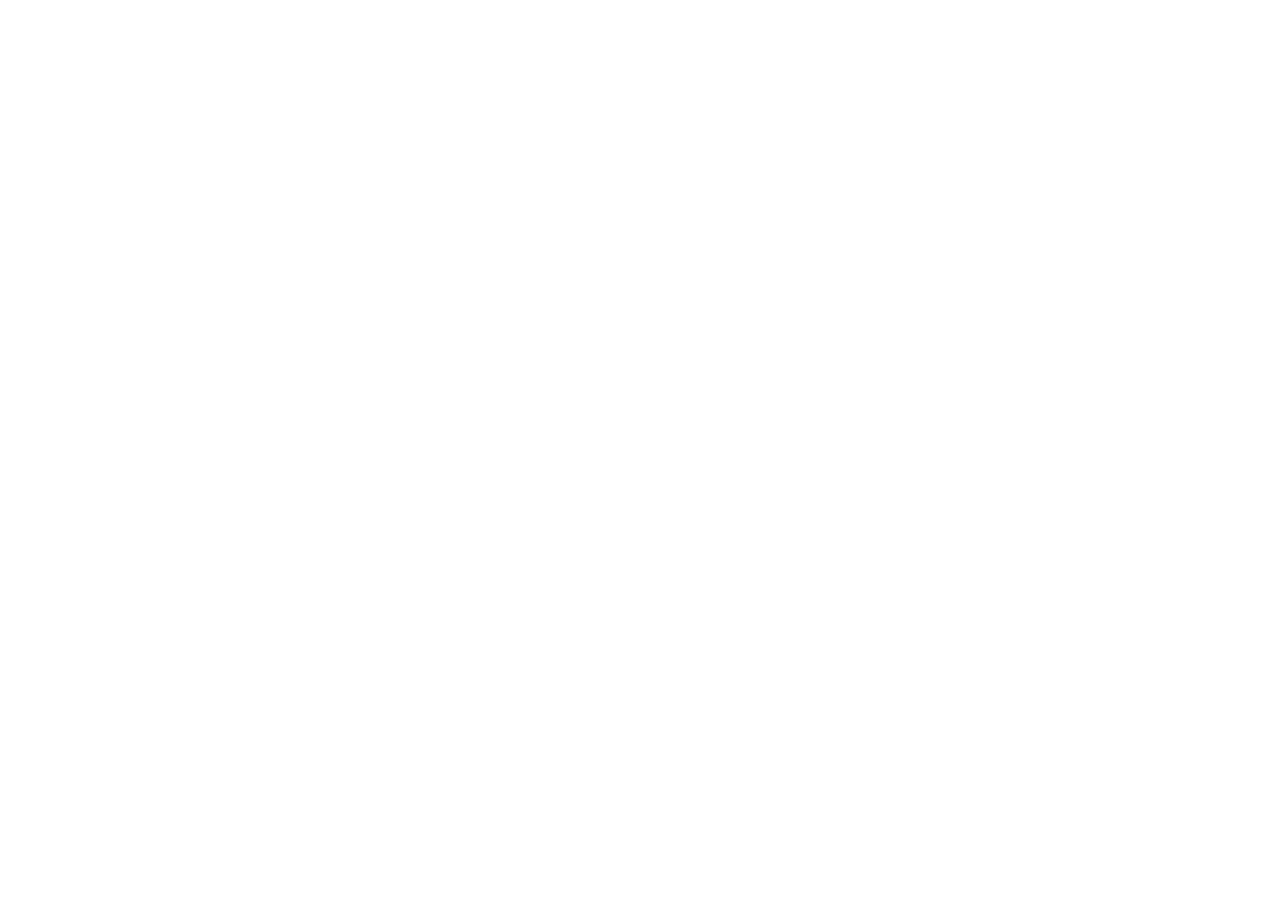
==== index.html @ 5dba3e8e "index" ====
<!DOCTYPE html>
<html lang="en">
<head>
    <meta charset="UTF-8">
    <meta http-equiv="X-UA-Compatible" content="IE=edge">
    <meta name="viewport" content="width=device-width, initial-scale=1.0">
     <link rel="icon" type="image/png" href="pad/naar/jouw/icon.png">
    <title>Through My Eyes</title>
</head>
<body>
    
</body>
</html>
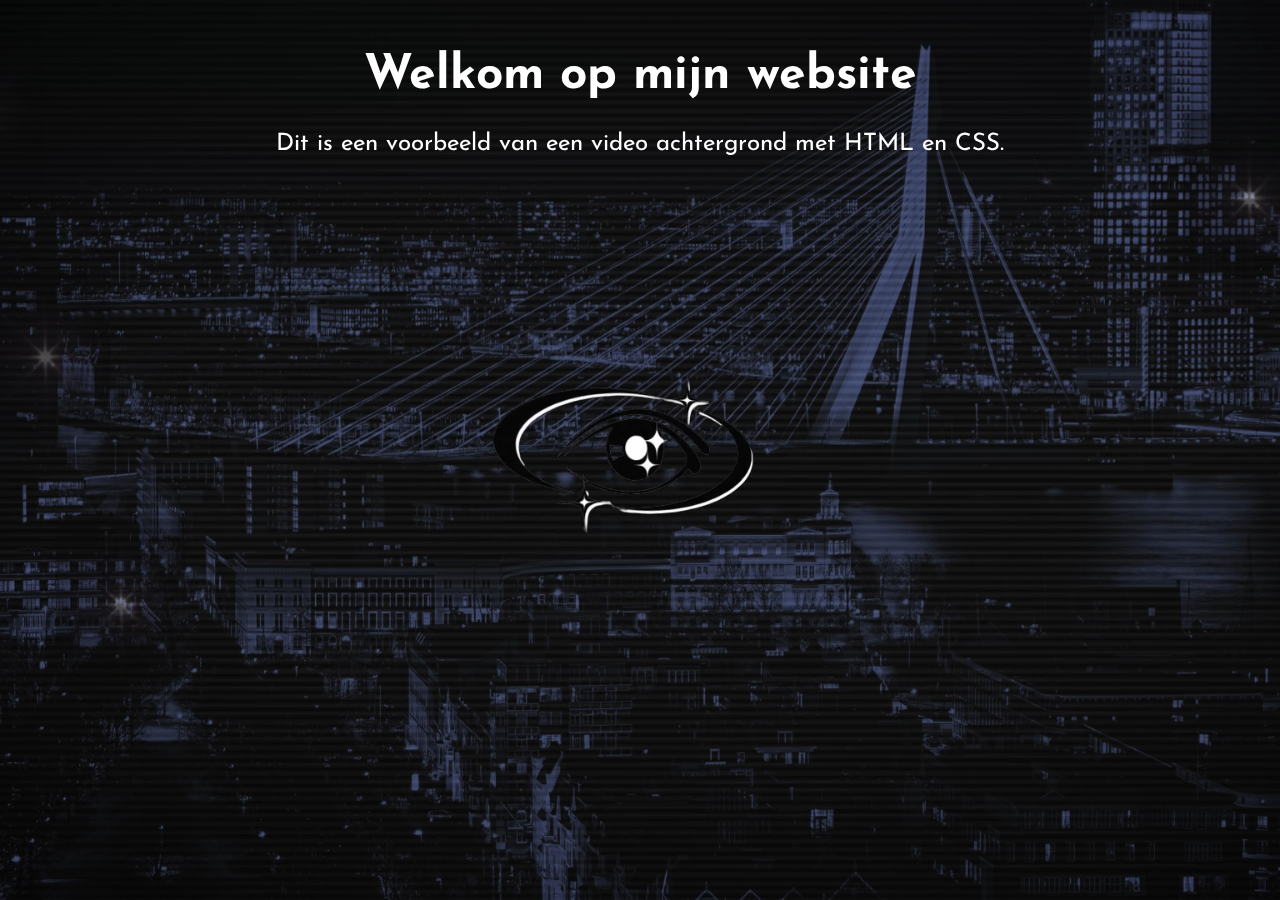
==== commit ec5893c3: "er" ====
--- a/index.html
+++ b/index.html
@@ -4,10 +4,23 @@
     <meta charset="UTF-8">
     <meta http-equiv="X-UA-Compatible" content="IE=edge">
     <meta name="viewport" content="width=device-width, initial-scale=1.0">
-     <link rel="icon" type="image/png" href="pad/naar/jouw/icon.png">
+    <link rel="preconnect" href="https://fonts.googleapis.com">
+<link rel="preconnect" href="https://fonts.gstatic.com" crossorigin>
+<link href="https://fonts.googleapis.com/css2?family=Josefin+Sans:ital,wght@0,100..700;1,100..700&family=Lato:ital,wght@0,100;0,300;0,400;0,700;0,900;1,100;1,300;1,400;1,700;1,900&display=swap" rel="stylesheet">
+     <link rel="icon" type="image/png" href="/assets/img/logo.png">
+     <link rel="stylesheet" href="style.css">
     <title>Through My Eyes</title>
 </head>
 <body>
-    
+    <div class="video-container">
+        <video autoplay muted loop id="video-background">
+          <source src="/assets/img/bg.mp4" type="video/mp4">
+          Your browser does not support the video tag.
+        </video>
+        <div class="content">
+          <h1>Welkom op mijn website</h1>
+          <p>Dit is een voorbeeld van een video achtergrond met HTML en CSS.</p>
+        </div>
+      </div>
 </body>
 </html>--- a/style.css
+++ b/style.css
@@ -0,0 +1,45 @@
+
+body, html {
+    margin: 0;
+    padding: 0;
+    height: 100%;
+  }
+  
+  .video-container {
+    position: relative;
+    width: 100%;
+    height: 100vh; /* Verander de hoogte naar de volledige viewport-hoogte */
+    overflow: hidden;
+  }
+  
+  #video-background {
+    position: absolute;
+    top: 0;
+    left: 0;
+    width: 100%;
+    height: 100%;
+    object-fit: cover; /* Zorg ervoor dat de video het volledige gebied bedekt */
+    z-index: -1;
+  }
+  
+  .content {
+    position: relative;
+    z-index: 1;
+    color: white;
+    text-align: center;
+    padding: 20px;
+    font-family: "Josefin Sans", sans-serif;
+  font-optical-sizing: auto;
+  font-weight: 10px;
+  font-style: normal;  
+  }
+  
+  /* Stijl aanpassen naar jouw behoeften */
+  .content h1 {
+    font-size: 3em;
+  }
+  
+  .content p {
+    font-size: 1.5em;
+  }
+  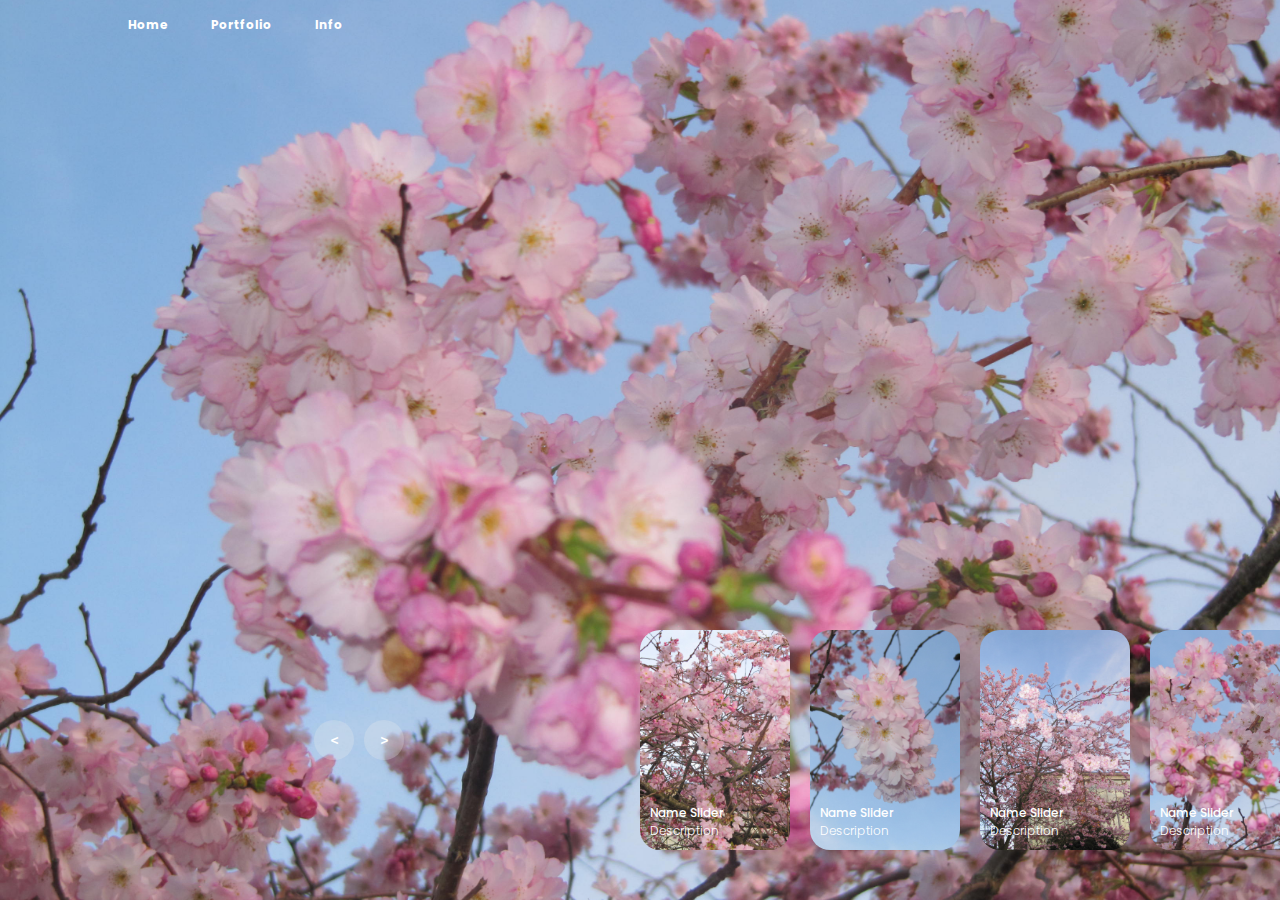
==== commit dbc06c01: "rg" ====
--- a/index.html
+++ b/index.html
@@ -2,25 +2,141 @@
 <html lang="en">
 <head>
     <meta charset="UTF-8">
-    <meta http-equiv="X-UA-Compatible" content="IE=edge">
     <meta name="viewport" content="width=device-width, initial-scale=1.0">
-    <link rel="preconnect" href="https://fonts.googleapis.com">
-<link rel="preconnect" href="https://fonts.gstatic.com" crossorigin>
-<link href="https://fonts.googleapis.com/css2?family=Josefin+Sans:ital,wght@0,100..700;1,100..700&family=Lato:ital,wght@0,100;0,300;0,400;0,700;0,900;1,100;1,300;1,400;1,700;1,900&display=swap" rel="stylesheet">
-     <link rel="icon" type="image/png" href="/assets/img/logo.png">
-     <link rel="stylesheet" href="style.css">
-    <title>Through My Eyes</title>
+    <title>Document</title>
+    <link rel="stylesheet" href="style.css">
 </head>
 <body>
-    <div class="video-container">
-        <video autoplay muted loop id="video-background">
-          <source src="/assets/img/bg.mp4" type="video/mp4">
-          Your browser does not support the video tag.
-        </video>
-        <div class="content">
-          <h1>Welkom op mijn website</h1>
-          <p>Dit is een voorbeeld van een video achtergrond met HTML en CSS.</p>
+    <header>
+        <nav>
+            <a href="">Home</a>
+            <a href="">Portfolio</a>
+            <a href="">Info</a>
+        </nav>
+    </header>
+
+    <!-- carousel -->
+    <div class="carousel">
+        <!-- list item -->
+        <div class="list">
+            <div class="item">
+                <img src="/Fotos/Nederland/bloem1.JPG">
+                <div class="content">
+                    <div class="title">Uros</div>
+                    <div class="title">Avramovic</div>
+                    <div class="topic">Foto Galerij</div>
+                    <div class="des">
+                       Hier zijn alle foto's die ik heb genomen op verschillende plekken en delen van Milaan, Servie, Nederland etc.
+                    </div>
+                    <div class="buttons">
+                        <button>SEE MORE</button>
+                        <button>SUBSCRIBE</button>
+                    </div>
+                </div>
+            </div>
+            <div class="item">
+                <img src="/Fotos/Nederland/bloem2.JPG">
+                <div class="content">
+                    <div class="title">Uros</div>
+                    <div class="title">Avramovic</div>
+                    <div class="topic">Foto Galerij</div>
+                    <div class="des">
+                       Hier zijn alle foto's die ik heb genomen op verschillende plekken en delen van Milaan, Servie, Nederland etc.
+                    </div>
+                    <div class="buttons">
+                        <button>SEE MORE</button>
+                        <button>SUBSCRIBE</button>
+                    </div>
+                </div>
+            </div>
+            <div class="item">
+                <img src="/Fotos/Nederland/bloem3.JPG">
+                <div class="content">
+                    <div class="title">Uros</div>
+                    <div class="title">Avramovic</div>
+                    <div class="topic">Foto Galerij</div>
+                    <div class="des">
+                       Hier zijn alle foto's die ik heb genomen op verschillende plekken en delen van Milaan, Servie, Nederland etc.
+                    </div>
+                    <div class="buttons">
+                        <button>SEE MORE</button>
+                        <button>SUBSCRIBE</button>
+                    </div>
+                </div>
+            </div>
+            <div class="item">
+                <img src="/Fotos/Nederland/bloem4.JPG">
+                <div class="content">
+                    <div class="title">Uros</div>
+                    <div class="title">Avramovic</div>
+                    <div class="topic">Foto Galerij</div>
+                    <div class="des">
+                       Hier zijn alle foto's die ik heb genomen op verschillende plekken en delen van Milaan, Servie, Nederland etc.
+                    </div>
+                    <div class="buttons">
+                        <button>SEE MORE</button>
+                        <button>SUBSCRIBE</button>
+                    </div>
+                </div>
+            </div>
         </div>
-      </div>
+        <!-- list thumnail -->
+        <div class="thumbnail">
+            <div class="item">
+                <img src="/Fotos/Nederland/bloem1.JPG">
+                <div class="content">
+                    <div class="title">
+                        Name Slider
+                    </div>
+                    <div class="description">
+                        Description
+                    </div>
+                </div>
+            </div>
+            <div class="item">
+                <img src="/Fotos/Nederland/bloem2.JPG">
+                <div class="content">
+                    <div class="title">
+                        Name Slider
+                    </div>
+                    <div class="description">
+                        Description
+                    </div>
+                </div>
+            </div>
+            <div class="item">
+                <img src="/Fotos/Nederland/bloem3.JPG">
+                <div class="content">
+                    <div class="title">
+                        Name Slider
+                    </div>
+                    <div class="description">
+                        Description
+                    </div>
+                </div>
+            </div>
+            <div class="item">
+                <img src="/Fotos/Nederland/bloem4.JPG">
+                <div class="content">
+                    <div class="title">
+                        Name Slider
+                    </div>
+                    <div class="description">
+                        Description
+                    </div>
+                </div>
+            </div>
+        </div>
+        <!-- next prev -->
+
+        <div class="arrows">
+            <button id="prev"><</button>
+            <button id="next">></button>
+        </div>
+        <!-- time running -->
+        <div class="time"></div>
+    </div>
+
+    <script src="script.js"></script>
 </body>
 </html>--- a/style.css
+++ b/style.css
@@ -1,45 +1,308 @@
-
-body, html {
+@import url('https://fonts.googleapis.com/css2?family=Poppins:ital,wght@0,100;0,200;0,300;0,400;0,500;0,600;0,700;0,800;0,900;1,100;1,200;1,300;1,400;1,500;1,600;1,700;1,800;1,900&display=swap');
+body{
     margin: 0;
-    padding: 0;
-    height: 100%;
-  }
-  
-  .video-container {
+    background-color: #000;
+    color: #eee;
+    font-family: Poppins;
+    font-size: 12px;
+}
+a{
+    text-decoration: none;
+}
+header{
+    width: 1140px;
+    max-width: 80%;
+    margin: auto;
+    height: 50px;
+    display: flex;
+    align-items: center;
     position: relative;
-    width: 100%;
-    height: 100vh; /* Verander de hoogte naar de volledige viewport-hoogte */
+    z-index: 100;
+}
+header a{
+    color: #ffffff;
+    margin-right: 40px;
+    font-weight: bold;
+}
+/* carousel */
+.carousel{
+    height: 100vh;
+    margin-top: -50px;
+    width: 100vw;
     overflow: hidden;
-  }
-  
-  #video-background {
-    position: absolute;
-    top: 0;
-    left: 0;
+    position: relative;
+}
+.carousel .list .item{
     width: 100%;
     height: 100%;
-    object-fit: cover; /* Zorg ervoor dat de video het volledige gebied bedekt */
-    z-index: -1;
-  }
-  
-  .content {
+    position: absolute;
+    inset: 0 0 0 0;
+}
+.carousel .list .item img{
+    width: 100%;
+    height: 100%;
+    object-fit: cover;
+}
+.carousel .list .item .content{
+    position: absolute;
+    top: 20%;
+    width: 1140px;
+    max-width: 80%;
+    left: 50%;
+    transform: translateX(-50%);
+    padding-right: 30%;
+    box-sizing: border-box;
+    color: #fff;
+}
+.carousel .list .item .author{
+    font-weight: bold;
+    letter-spacing: 10px;
+}
+.carousel .list .item .title,
+.carousel .list .item .topic{
+    font-size: 5em;
+    font-weight: bold;
+    line-height: 1.3em;
+}
+.carousel .list .item .topic{
+    color: #f695e6;
+}
+.carousel .list .item .buttons{
+    display: grid;
+    grid-template-columns: repeat(2, 130px);
+    grid-template-rows: 40px;
+    gap: 5px;
+    margin-top: 20px;
+}
+.carousel .list .item .buttons button{
+    border: none;
+    background-color: #eee;
+    letter-spacing: 3px;
+    font-family: Poppins;
+    font-weight: 500;
+}
+.carousel .list .item .buttons button:nth-child(2){
+    background-color: transparent;
+    border: 1px solid #fff;
+    color: #eee;
+}
+/* thumbail */
+.thumbnail{
+    position: absolute;
+    bottom: 50px;
+    left: 50%;
+    width: max-content;
+    z-index: 100;
+    display: flex;
+    gap: 20px;
+}
+.thumbnail .item{
+    width: 150px;
+    height: 220px;
+    flex-shrink: 0;
     position: relative;
+}
+.thumbnail .item img{
+    width: 100%;
+    height: 100%;
+    object-fit: cover;
+    border-radius: 20px;
+}
+.thumbnail .item .content{
+    color: #fff;
+    position: absolute;
+    bottom: 10px;
+    left: 10px;
+    right: 10px;
+}
+.thumbnail .item .content .title{
+    font-weight: 500;
+}
+.thumbnail .item .content .description{
+    font-weight: 300;
+}
+/* arrows */
+.arrows{
+    position: absolute;
+    top: 80%;
+    right: 52%;
+    z-index: 100;
+    width: 300px;
+    max-width: 30%;
+    display: flex;
+    gap: 10px;
+    align-items: center;
+}
+.arrows button{
+    width: 40px;
+    height: 40px;
+    border-radius: 50%;
+    background-color: #eee4;
+    border: none;
+    color: #fff;
+    font-family: monospace;
+    font-weight: bold;
+    transition: .5s;
+}
+.arrows button:hover{
+    background-color: #fff;
+    color: #000;
+}
+
+/* animation */
+.carousel .list .item:nth-child(1){
     z-index: 1;
-    color: white;
-    text-align: center;
-    padding: 20px;
-    font-family: "Josefin Sans", sans-serif;
-  font-optical-sizing: auto;
-  font-weight: 10px;
-  font-style: normal;  
-  }
-  
-  /* Stijl aanpassen naar jouw behoeften */
-  .content h1 {
-    font-size: 3em;
-  }
-  
-  .content p {
-    font-size: 1.5em;
-  }
-  +}
+
+/* animation text in first item */
+
+.carousel .list .item:nth-child(1) .content .author,
+.carousel .list .item:nth-child(1) .content .title,
+.carousel .list .item:nth-child(1) .content .topic,
+.carousel .list .item:nth-child(1) .content .des,
+.carousel .list .item:nth-child(1) .content .buttons
+{
+    transform: translateY(50px);
+    filter: blur(20px);
+    opacity: 0;
+    animation: showContent .5s 1s linear 1 forwards;
+}
+@keyframes showContent{
+    to{
+        transform: translateY(0px);
+        filter: blur(0px);
+        opacity: 1;
+    }
+}
+.carousel .list .item:nth-child(1) .content .title{
+    animation-delay: 1.2s!important;
+}
+.carousel .list .item:nth-child(1) .content .topic{
+    animation-delay: 1.4s!important;
+}
+.carousel .list .item:nth-child(1) .content .des{
+    animation-delay: 1.6s!important;
+}
+.carousel .list .item:nth-child(1) .content .buttons{
+    animation-delay: 1.8s!important;
+}
+/* create animation when next click */
+.carousel.next .list .item:nth-child(1) img{
+    width: 150px;
+    height: 220px;
+    position: absolute;
+    bottom: 50px;
+    left: 50%;
+    border-radius: 30px;
+    animation: showImage .5s linear 1 forwards;
+}
+@keyframes showImage{
+    to{
+        bottom: 0;
+        left: 0;
+        width: 100%;
+        height: 100%;
+        border-radius: 0;
+    }
+}
+
+.carousel.next .thumbnail .item:nth-last-child(1){
+    overflow: hidden;
+    animation: showThumbnail .5s linear 1 forwards;
+}
+.carousel.prev .list .item img{
+    z-index: 100;
+}
+@keyframes showThumbnail{
+    from{
+        width: 0;
+        opacity: 0;
+    }
+}
+.carousel.next .thumbnail{
+    animation: effectNext .5s linear 1 forwards;
+}
+
+@keyframes effectNext{
+    from{
+        transform: translateX(150px);
+    }
+}
+
+/* running time */
+
+.carousel .time{
+    position: absolute;
+    z-index: 1000;
+    width: 0%;
+    height: 3px;
+    background-color: #f695e6;
+    left: 0;
+    top: 0;
+}
+
+.carousel.next .time,
+.carousel.prev .time{
+    animation: runningTime 3s linear 1 forwards;
+}
+@keyframes runningTime{
+    from{ width: 100%}
+    to{width: 0}
+}
+
+
+/* prev click */
+
+.carousel.prev .list .item:nth-child(2){
+    z-index: 2;
+}
+
+.carousel.prev .list .item:nth-child(2) img{
+    animation: outFrame 0.5s linear 1 forwards;
+    position: absolute;
+    bottom: 0;
+    left: 0;
+}
+@keyframes outFrame{
+    to{
+        width: 150px;
+        height: 220px;
+        bottom: 50px;
+        left: 50%;
+        border-radius: 20px;
+    }
+}
+
+.carousel.prev .thumbnail .item:nth-child(1){
+    overflow: hidden;
+    opacity: 0;
+    animation: showThumbnail .5s linear 1 forwards;
+}
+.carousel.next .arrows button,
+.carousel.prev .arrows button{
+    pointer-events: none;
+}
+.carousel.prev .list .item:nth-child(2) .content .author,
+.carousel.prev .list .item:nth-child(2) .content .title,
+.carousel.prev .list .item:nth-child(2) .content .topic,
+.carousel.prev .list .item:nth-child(2) .content .des,
+.carousel.prev .list .item:nth-child(2) .content .buttons
+{
+    animation: contentOut 1.5s linear 1 forwards!important;
+}
+
+@keyframes contentOut{
+    to{
+        transform: translateY(-150px);
+        filter: blur(20px);
+        opacity: 0;
+    }
+}
+@media screen and (max-width: 678px) {
+    .carousel .list .item .content{
+        padding-right: 0;
+    }
+    .carousel .list .item .content .title{
+        font-size: 30px;
+    }
+}